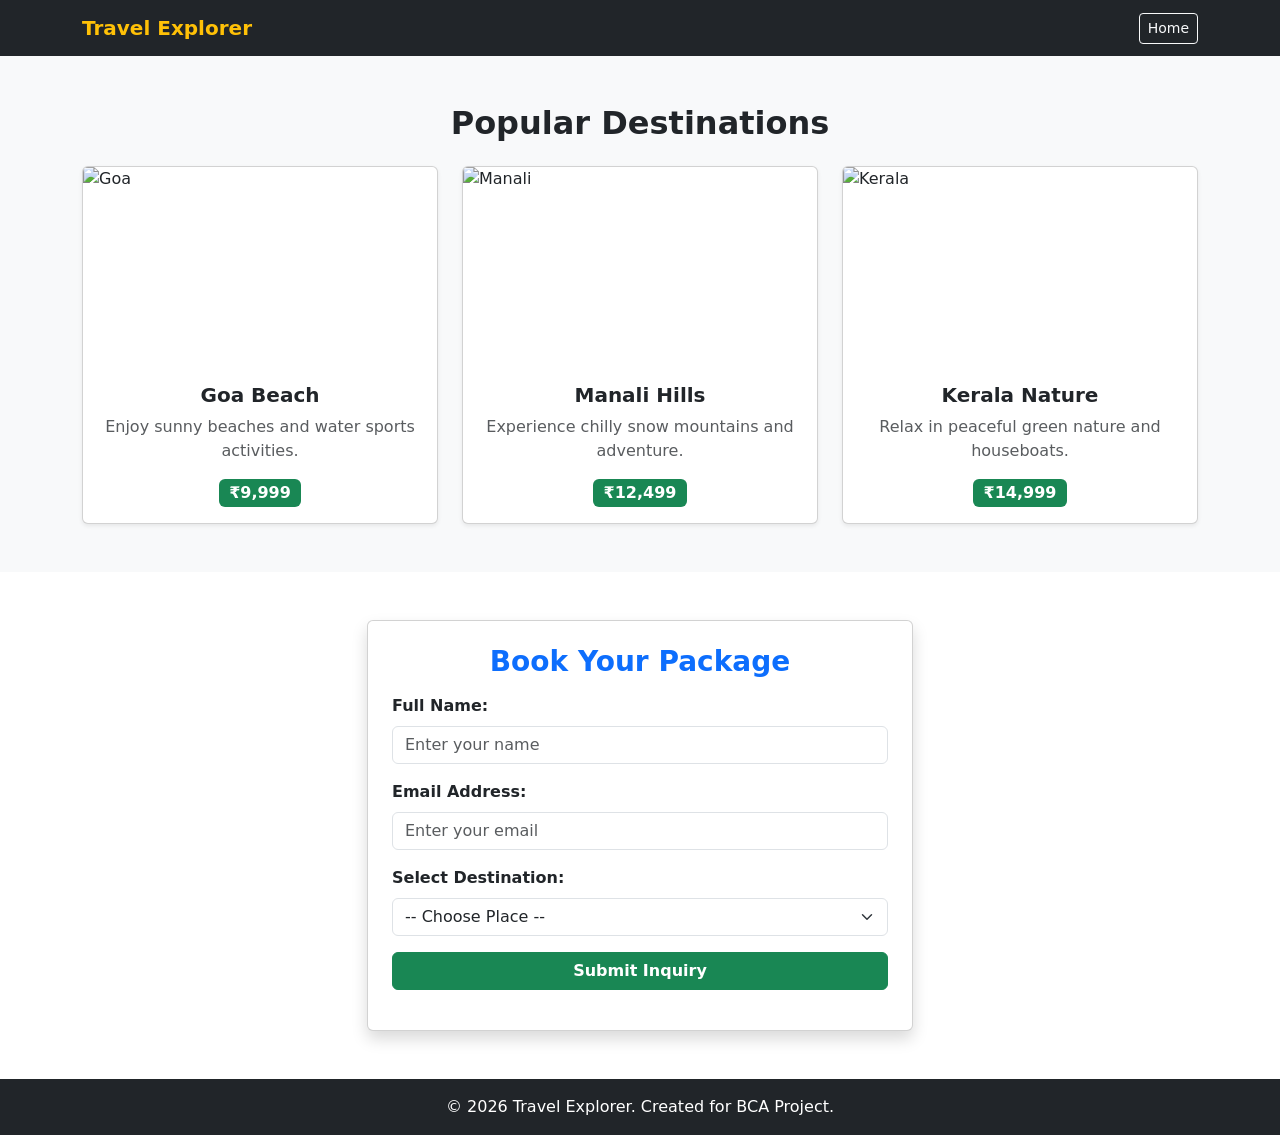
==== booking.html @ 7c7f4d99 "Travel-Project" ====
<!DOCTYPE html>
<html lang="en">
<head>
    <meta charset="UTF-8">
    <meta name="viewport" content="width=device-width, initial-scale=1.0">
    <title>Destinations & Booking - Travel Explorer</title>
    <link href="https://cdn.jsdelivr.net/npm/bootstrap@5.3.0/dist/css/bootstrap.min.css" rel="stylesheet">
    <link rel="icon" type="image/x-icon" href="https://cdn-icons-png.flaticon.com/512/201/201623.png">
    <link rel="stylesheet" href="style.css">
</head>
<body>

    <!-- Navbar -->
    <nav class="navbar navbar-expand-lg navbar-dark bg-dark sticky-top">
        <div class="container">
            <a class="navbar-brand fw-bold text-warning" href="index.html">Travel Explorer</a>
            <div class="ms-auto">
                <a href="index.html" class="btn btn-outline-light btn-sm">Home</a>
            </div>
        </div>
    </nav>

    <!-- Destinations Section -->
    <section id="destinations" class="py-5 bg-light">
        <div class="container">
            <h2 class="text-center mb-4 text-dark fw-bold">Popular Destinations</h2>
            <div class="row g-4">
                <div class="col-md-4">
                    <div class="card h-100 shadow-sm">
                        <img src="https://images.unsplash.com/photo-1512343879784-a960bf40e7f2?w=400" class="card-img-top custom-card-img" alt="Goa">
                        <div class="card-body text-center">
                            <h5 class="card-title fw-bold">Goa Beach</h5>
                            <p class="card-text text-muted">Enjoy sunny beaches and water sports activities.</p>
                            <span class="badge bg-success fs-6">₹9,999</span>
                        </div>
                    </div>
                </div>

                <div class="col-md-4">
                    <div class="card h-100 shadow-sm">
                        <img src="https://images.unsplash.com/photo-1626621341517-bbf3d9990a23?w=400" class="card-img-top custom-card-img" alt="Manali">
                        <div class="card-body text-center">
                            <h5 class="card-title fw-bold">Manali Hills</h5>
                            <p class="card-text text-muted">Experience chilly snow mountains and adventure.</p>
                            <span class="badge bg-success fs-6">₹12,499</span>
                        </div>
                    </div>
                </div>

                <div class="col-md-4">
                    <div class="card h-100 shadow-sm">
                        <img src="https://images.unsplash.com/photo-1602216056096-3b40cc0c9944?w=400" class="card-img-top custom-card-img" alt="Kerala">
                        <div class="card-body text-center">
                            <h5 class="card-title fw-bold">Kerala Nature</h5>
                            <p class="card-text text-muted">Relax in peaceful green nature and houseboats.</p>
                            <span class="badge bg-success fs-6">₹14,999</span>
                        </div>
                    </div>
                </div>
            </div>
        </div>
    </section>

    <!-- Booking Form Section -->
    <section id="booking" class="py-5">
        <div class="container">
            <div class="row justify-content-center">
                <div class="col-md-6">
                    <div class="card shadow p-4">
                        <h3 class="text-center mb-3 text-primary fw-bold">Book Your Package</h3>
                        <form id="travelForm">
                            <div class="mb-3">
                                <label class="form-label fw-semibold">Full Name:</label>
                                <input type="text" class="form-control" id="fullname" placeholder="Enter your name" required>
                            </div>

                            <div class="mb-3">
                                <label class="form-label fw-semibold">Email Address:</label>
                                <input type="email" class="form-control" id="email" placeholder="Enter your email" required>
                            </div>

                            <div class="mb-3">
                                <label class="form-label fw-semibold">Select Destination:</label>
                                <select class="form-select" id="destination" required>
                                    <option value="">-- Choose Place --</option>
                                    <option value="Goa Beach">Goa</option>
                                    <option value="Manali Hills">Manali</option>
                                    <option value="Kerala Nature">Kerala</option>
                                </select>
                            </div>

                            <button type="submit" class="btn btn-success w-100 fw-bold">Submit Inquiry</button>
                            <div id="responseMsg" class="mt-3 text-center fw-bold"></div>
                        </form>
                    </div>
                </div>
            </div>
        </div>
    </section>

    <footer class="bg-dark text-white text-center py-3">
        <p class="mb-0">&copy; 2026 Travel Explorer. Created for BCA Project.</p>
    </footer>

    <script src="https://cdn.jsdelivr.net/npm/bootstrap@5.3.0/dist/js/bootstrap.bundle.min.js"></script>
    <script src="script.js"></script>
</body>
</html>
---- style.css ----
/* Custom Styles for Bootstrap Web Template */

/* Images inside Cards */
.custom-card-img {
    height: 200px;
    object-fit: cover;
}

/* Card Hover Animation */
.card {
    transition: transform 0.2s ease-in-out;
}

.card:hover {
    transform: translateY(-5px);
}
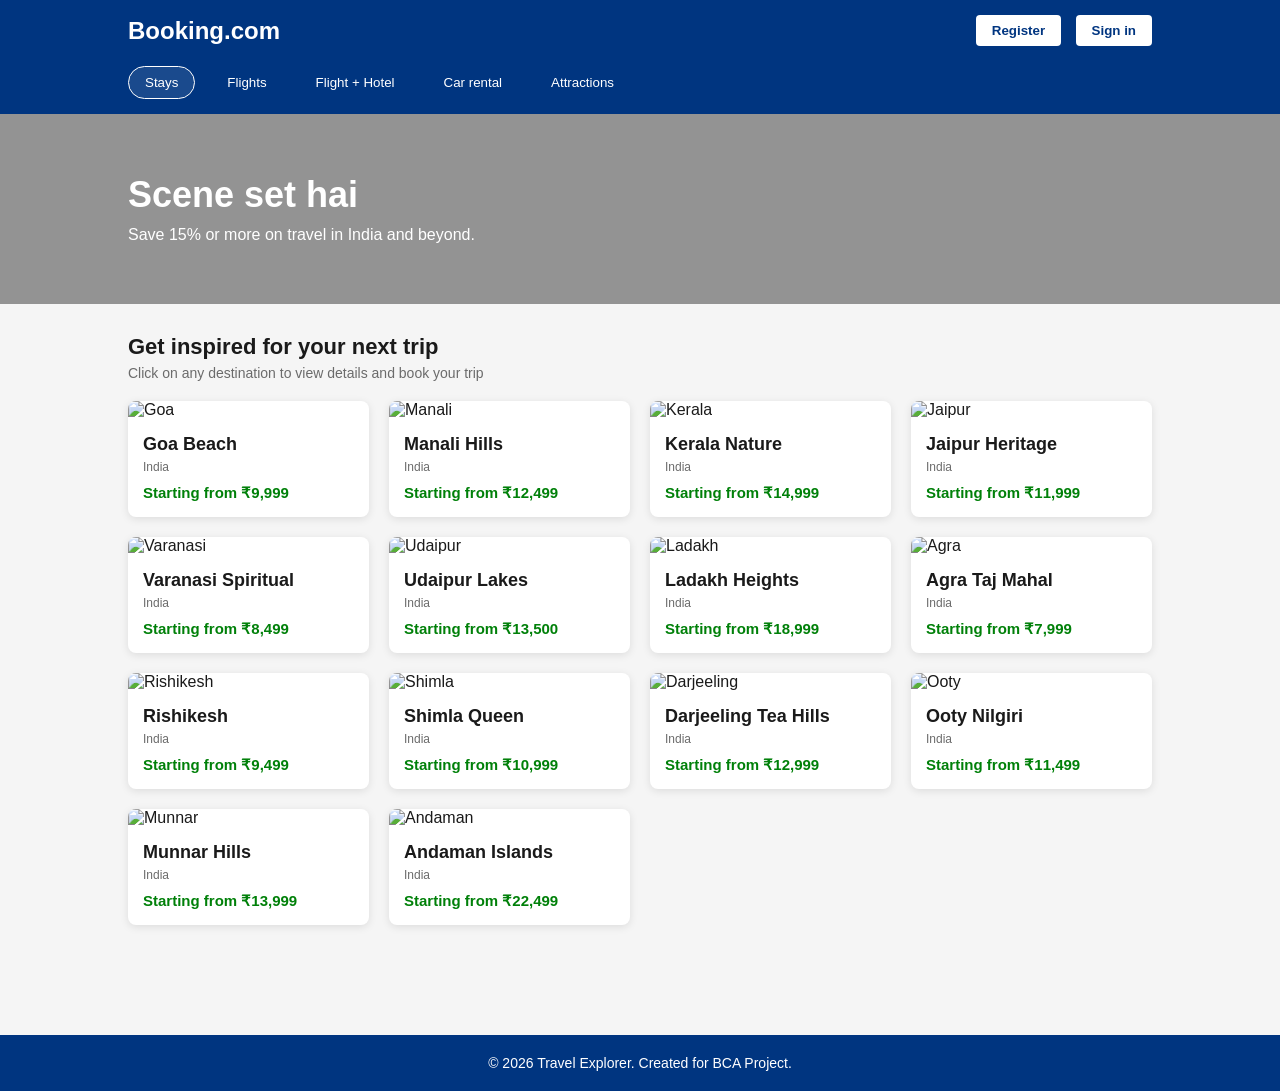
==== commit dc4f0866: "Revamp booking.html to match Booking.com style Updated the booking page layout and styling to resemb" ====
--- a/booking.html
+++ b/booking.html
@@ -1,108 +1,513 @@
 <!DOCTYPE html>
 <html lang="en">
 <head>
-    <meta charset="UTF-8">
-    <meta name="viewport" content="width=device-width, initial-scale=1.0">
-    <title>Destinations & Booking - Travel Explorer</title>
-    <link href="https://cdn.jsdelivr.net/npm/bootstrap@5.3.0/dist/css/bootstrap.min.css" rel="stylesheet">
-    <link rel="icon" type="image/x-icon" href="https://cdn-icons-png.flaticon.com/512/201/201623.png">
-    <link rel="stylesheet" href="style.css">
+  <meta charset="UTF-8">
+  <meta name="viewport" content="width=device-width, initial-scale=1.0">
+  <title>Travel Explorer - Booking.com Style</title>
+  <style>
+    /* Global Reset & Typography */
+    * {
+      box-sizing: border-box;
+      margin: 0;
+      padding: 0;
+      font-family: -apple-system, BlinkMacSystemFont, "Segoe UI", Roboto, Helvetica, Arial, sans-serif;
+    }
+
+    body {
+      background-color: #f5f5f5;
+      color: #1a1a1a;
+    }
+
+    /* Header Styling */
+    header {
+      background-color: #003580;
+      color: white;
+      padding: 15px 10%;
+    }
+
+    .top-bar {
+      display: flex;
+      justify-content: space-between;
+      align-items: center;
+      margin-bottom: 20px;
+    }
+
+    .logo {
+      font-size: 24px;
+      font-weight: bold;
+    }
+
+    .user-actions button {
+      background: white;
+      color: #003580;
+      border: none;
+      padding: 8px 16px;
+      margin-left: 10px;
+      font-weight: bold;
+      border-radius: 4px;
+      cursor: pointer;
+    }
+
+    .nav-tabs {
+      display: flex;
+      gap: 15px;
+      flex-wrap: wrap;
+    }
+
+    .nav-tab {
+      background: transparent;
+      border: 1px solid transparent;
+      color: white;
+      padding: 8px 16px;
+      border-radius: 20px;
+      cursor: pointer;
+    }
+
+    .nav-tab.active {
+      border-color: white;
+      background: rgba(255, 255, 255, 0.1);
+    }
+
+    /* Banner / Hero Section */
+    .hero {
+      background: linear-gradient(rgba(0,0,0,0.4), rgba(0,0,0,0.4)), 
+                  url('https://images.unsplash.com/photo-1507525428034-b723cf961d3e?auto=format&fit=crop&w=1200&q=80') center/cover;
+      color: white;
+      padding: 60px 10%;
+      text-align: left;
+    }
+
+    .hero h1 {
+      font-size: 36px;
+      margin-bottom: 10px;
+    }
+
+    /* Main Container */
+    .container {
+      padding: 30px 10%;
+    }
+
+    .section-title {
+      font-size: 22px;
+      margin-bottom: 5px;
+    }
+
+    .section-subtitle {
+      color: #6b6b6b;
+      margin-bottom: 20px;
+      font-size: 14px;
+    }
+
+    /* Grid Layout for Destination Cards */
+    .cards-grid {
+      display: grid;
+      grid-template-columns: repeat(auto-fill, minmax(240px, 1fr));
+      gap: 20px;
+      margin-bottom: 40px;
+    }
+
+    .card {
+      background: white;
+      border-radius: 8px;
+      overflow: hidden;
+      box-shadow: 0 2px 8px rgba(0,0,0,0.1);
+      cursor: pointer;
+      transition: transform 0.2s, box-shadow 0.2s;
+    }
+
+    .card:hover {
+      transform: translateY(-4px);
+      box-shadow: 0 4px 15px rgba(0,0,0,0.15);
+    }
+
+    .card img {
+      width: 100%;
+      height: 180px;
+      object-fit: cover;
+    }
+
+    .card-content {
+      padding: 15px;
+    }
+
+    .card-title {
+      font-size: 18px;
+      font-weight: bold;
+      margin-bottom: 5px;
+    }
+
+    .card-subtitle {
+      font-size: 12px;
+      color: #6b6b6b;
+      margin-bottom: 10px;
+    }
+
+    .card-price {
+      font-size: 15px;
+      font-weight: bold;
+      color: #008009;
+    }
+
+    /* Detail View / Booking Section */
+    #detailView {
+      display: none;
+      background: white;
+      padding: 25px;
+      border-radius: 8px;
+      box-shadow: 0 2px 10px rgba(0,0,0,0.1);
+      margin-bottom: 40px;
+    }
+
+    .back-btn {
+      background: #003580;
+      color: white;
+      border: none;
+      padding: 8px 16px;
+      border-radius: 4px;
+      cursor: pointer;
+      margin-bottom: 20px;
+    }
+
+    .detail-container {
+      display: grid;
+      grid-template-columns: 2fr 1fr;
+      gap: 30px;
+    }
+
+    @media (max-width: 768px) {
+      .detail-container {
+        grid-template-columns: 1fr;
+      }
+    }
+
+    .detail-image {
+      width: 100%;
+      height: 350px;
+      object-fit: cover;
+      border-radius: 8px;
+    }
+
+    /* Form Styling */
+    .booking-form {
+      background: #f0f4fa;
+      padding: 20px;
+      border-radius: 8px;
+      border: 1px solid #c6d7ef;
+    }
+
+    .booking-form h3 {
+      margin-bottom: 15px;
+      color: #003580;
+    }
+
+    .form-group {
+      margin-bottom: 15px;
+    }
+
+    .form-group label {
+      display: block;
+      font-size: 13px;
+      font-weight: bold;
+      margin-bottom: 5px;
+    }
+
+    .form-group input, .form-group select {
+      width: 100%;
+      padding: 10px;
+      border: 1px solid #ccc;
+      border-radius: 4px;
+    }
+
+    .submit-btn {
+      width: 100%;
+      background: #0071c2;
+      color: white;
+      border: none;
+      padding: 12px;
+      font-size: 16px;
+      font-weight: bold;
+      border-radius: 4px;
+      cursor: pointer;
+    }
+
+    .submit-btn:hover {
+      background: #005999;
+    }
+
+    /* Footer */
+    footer {
+      background: #003580;
+      color: white;
+      text-align: center;
+      padding: 20px;
+      margin-top: 40px;
+      font-size: 14px;
+    }
+  </style>
 </head>
 <body>
 
-    <!-- Navbar -->
-    <nav class="navbar navbar-expand-lg navbar-dark bg-dark sticky-top">
-        <div class="container">
-            <a class="navbar-brand fw-bold text-warning" href="index.html">Travel Explorer</a>
-            <div class="ms-auto">
-                <a href="index.html" class="btn btn-outline-light btn-sm">Home</a>
+  <!-- Top Header Navigation -->
+  <header>
+    <div class="top-bar">
+      <div class="logo">Booking.com</div>
+      <div class="user-actions">
+        <button>Register</button>
+        <button>Sign in</button>
+      </div>
+    </div>
+    <div class="nav-tabs">
+      <button class="nav-tab active">Stays</button>
+      <button class="nav-tab">Flights</button>
+      <button class="nav-tab">Flight + Hotel</button>
+      <button class="nav-tab">Car rental</button>
+      <button class="nav-tab">Attractions</button>
+    </div>
+  </header>
+
+  <!-- Hero Section -->
+  <div class="hero">
+    <h1>Scene set hai</h1>
+    <p>Save 15% or more on travel in India and beyond.</p>
+  </div>
+
+  <div class="container">
+
+    <!-- 1. Destination Grid View -->
+    <div id="gridSection">
+      <h2 class="section-title">Get inspired for your next trip</h2>
+      <p class="section-subtitle">Click on any destination to view details and book your trip</p>
+
+      <div class="cards-grid">
+        
+        <!-- 1. Goa -->
+        <div class="card" onclick="showBooking('Goa Beach', 'Enjoy sunny beaches and water sports activities.', '₹9,999', 'https://images.unsplash.com/photo-1512343879784-a960bf40e7f2?auto=format&fit=crop&w=600&q=80')">
+          <img src="https://images.unsplash.com/photo-1512343879784-a960bf40e7f2?auto=format&fit=crop&w=600&q=80" alt="Goa">
+          <div class="card-content">
+            <div class="card-title">Goa Beach</div>
+            <div class="card-subtitle">India</div>
+            <div class="card-price">Starting from ₹9,999</div>
+          </div>
+        </div>
+
+        <!-- 2. Manali -->
+        <div class="card" onclick="showBooking('Manali Hills', 'Experience chilly snow mountains and adventure.', '₹12,499', 'https://images.unsplash.com/photo-1626621341517-bbf3d9990a23?auto=format&fit=crop&w=600&q=80')">
+          <img src="https://images.unsplash.com/photo-1626621341517-bbf3d9990a23?auto=format&fit=crop&w=600&q=80" alt="Manali">
+          <div class="card-content">
+            <div class="card-title">Manali Hills</div>
+            <div class="card-subtitle">India</div>
+            <div class="card-price">Starting from ₹12,499</div>
+          </div>
+        </div>
+
+        <!-- 3. Kerala -->
+        <div class="card" onclick="showBooking('Kerala Nature', 'Relax in peaceful green nature and houseboats.', '₹14,999', 'https://images.unsplash.com/photo-1602216056096-3b40cc0c9944?auto=format&fit=crop&w=600&q=80')">
+          <img src="https://images.unsplash.com/photo-1602216056096-3b40cc0c9944?auto=format&fit=crop&w=600&q=80" alt="Kerala">
+          <div class="card-content">
+            <div class="card-title">Kerala Nature</div>
+            <div class="card-subtitle">India</div>
+            <div class="card-price">Starting from ₹14,999</div>
+          </div>
+        </div>
+
+        <!-- 4. Jaipur -->
+        <div class="card" onclick="showBooking('Jaipur Heritage', 'Explore historic palaces and colorful markets.', '₹11,999', 'https://images.unsplash.com/photo-1477587458883-47145ed94245?auto=format&fit=crop&w=600&q=80')">
+          <img src="https://images.unsplash.com/photo-1477587458883-47145ed94245?auto=format&fit=crop&w=600&q=80" alt="Jaipur">
+          <div class="card-content">
+            <div class="card-title">Jaipur Heritage</div>
+            <div class="card-subtitle">India</div>
+            <div class="card-price">Starting from ₹11,999</div>
+          </div>
+        </div>
+
+        <!-- 5. Varanasi -->
+        <div class="card" onclick="showBooking('Varanasi Spiritual', 'Experience divine Ganga Aarti and ancient heritage.', '₹8,499', 'https://images.unsplash.com/photo-1561361513-2d000a50f0dc?auto=format&fit=crop&w=600&q=80')">
+          <img src="https://images.unsplash.com/photo-1561361513-2d000a50f0dc?auto=format&fit=crop&w=600&q=80" alt="Varanasi">
+          <div class="card-content">
+            <div class="card-title">Varanasi Spiritual</div>
+            <div class="card-subtitle">India</div>
+            <div class="card-price">Starting from ₹8,499</div>
+          </div>
+        </div>
+
+        <!-- 6. Udaipur -->
+        <div class="card" onclick="showBooking('Udaipur City of Lakes', 'Enjoy romantic lake views and royal palaces.', '₹13,500', 'https://images.unsplash.com/photo-1615836245337-f5b9b2303f10?auto=format&fit=crop&w=600&q=80')">
+          <img src="https://images.unsplash.com/photo-1615836245337-f5b9b2303f10?auto=format&fit=crop&w=600&q=80" alt="Udaipur">
+          <div class="card-content">
+            <div class="card-title">Udaipur Lakes</div>
+            <div class="card-subtitle">India</div>
+            <div class="card-price">Starting from ₹13,500</div>
+          </div>
+        </div>
+
+        <!-- 7. Ladakh -->
+        <div class="card" onclick="showBooking('Ladakh Adventure', 'Breathtaking mountain passes and crystal clear lakes.', '₹18,999', 'https://images.unsplash.com/photo-1581793745862-99fde7fa73d2?auto=format&fit=crop&w=600&q=80')">
+          <img src="https://images.unsplash.com/photo-1581793745862-99fde7fa73d2?auto=format&fit=crop&w=600&q=80" alt="Ladakh">
+          <div class="card-content">
+            <div class="card-title">Ladakh Heights</div>
+            <div class="card-subtitle">India</div>
+            <div class="card-price">Starting from ₹18,999</div>
+          </div>
+        </div>
+
+        <!-- 8. Agra -->
+        <div class="card" onclick="showBooking('Agra Taj Mahal', 'Visit the world-famous wonder Taj Mahal.', '₹7,999', 'https://images.unsplash.com/photo-1564507592333-c60657eea523?auto=format&fit=crop&w=600&q=80')">
+          <img src="https://images.unsplash.com/photo-1564507592333-c60657eea523?auto=format&fit=crop&w=600&q=80" alt="Agra">
+          <div class="card-content">
+            <div class="card-title">Agra Taj Mahal</div>
+            <div class="card-subtitle">India</div>
+            <div class="card-price">Starting from ₹7,999</div>
+          </div>
+        </div>
+
+        <!-- 9. Rishikesh -->
+        <div class="card" onclick="showBooking('Rishikesh Yoga & Rafting', 'River rafting on Ganga and peaceful yoga retreats.', '₹9,499', 'https://images.unsplash.com/photo-1606214174585-fe31582dc6ee?auto=format&fit=crop&w=600&q=80')">
+          <img src="https://encrypted-tbn0.gstatic.com/images?q=tbn:ANd9GcSAq4BQZ0JneHWTT7hV9nDlErzJbUOe4sWuv8nVTwb3Iw&s=10" alt="Rishikesh">
+          <div class="card-content">
+            <div class="card-title">Rishikesh</div>
+            <div class="card-subtitle">India</div>
+            <div class="card-price">Starting from ₹9,499</div>
+          </div>
+        </div>
+
+        <!-- 10. Shimla -->
+        <div class="card" onclick="showBooking('Shimla Queen of Hills', 'Colonial architecture, toy train, and pine forests.', '₹10,999', 'https://images.unsplash.com/photo-1597074866923-dc0589150358?auto=format&fit=crop&w=600&q=80')">
+          <img src="https://images.unsplash.com/photo-1597074866923-dc0589150358?auto=format&fit=crop&w=600&q=80" alt="Shimla">
+          <div class="card-content">
+            <div class="card-title">Shimla Queen</div>
+            <div class="card-subtitle">India</div>
+            <div class="card-price">Starting from ₹10,999</div>
+          </div>
+        </div>
+
+        <!-- 11. Darjeeling -->
+        <div class="card" onclick="showBooking('Darjeeling Tea Gardens', 'Scenic view of Kanchenjunga and famous tea estates.', '₹12,999', 'https://images.unsplash.com/photo-1544644181-1484b3fdfc62?auto=format&fit=crop&w=600&q=80')">
+          <img src="https://images.unsplash.com/photo-1544644181-1484b3fdfc62?auto=format&fit=crop&w=600&q=80" alt="Darjeeling">
+          <div class="card-content">
+            <div class="card-title">Darjeeling Tea Hills</div>
+            <div class="card-subtitle">India</div>
+            <div class="card-price">Starting from ₹12,999</div>
+          </div>
+        </div>
+
+        <!-- 12. Ooty -->
+        <div class="card" onclick="showBooking('Ooty Nilgiri Hills', 'Lush green tea gardens, lakes, and cool weather.', '₹11,499', 'https://images.unsplash.com/photo-1589182373726-e4f658ab50f0?auto=format&fit=crop&w=600&q=80')">
+          <img src="https://images.unsplash.com/photo-1589182373726-e4f658ab50f0?auto=format&fit=crop&w=600&q=80" alt="Ooty">
+          <div class="card-content">
+            <div class="card-title">Ooty Nilgiri</div>
+            <div class="card-subtitle">India</div>
+            <div class="card-price">Starting from ₹11,499</div>
+          </div>
+        </div>
+
+        <!-- 13. Munnar -->
+        <div class="card" onclick="showBooking('Munnar Spice Hills', 'Rolling hills dotted with tea plantations.', '₹13,999', 'https://images.unsplash.com/photo-1593693397690-362cb9666fc2?auto=format&fit=crop&w=600&q=80')">
+          <img src="https://images.unsplash.com/photo-1593693397690-362cb9666fc2?auto=format&fit=crop&w=600&q=80" alt="Munnar">
+          <div class="card-content">
+            <div class="card-title">Munnar Hills</div>
+            <div class="card-subtitle">India</div>
+            <div class="card-price">Starting from ₹13,999</div>
+          </div>
+        </div>
+
+        <!-- 14. Andaman -->
+        <div class="card" onclick="showBooking('Andaman Islands', 'Exotic white sand beaches and scuba diving.', '₹22,499', 'https://images.unsplash.com/photo-1589308078059-be1415eab4c3?auto=format&fit=crop&w=600&q=80')">
+          <img src="https://images.unsplash.com/photo-1589308078059-be1415eab4c3?auto=format&fit=crop&w=600&q=80" alt="Andaman">
+          <div class="card-content">
+            <div class="card-title">Andaman Islands</div>
+            <div class="card-subtitle">India</div>
+            <div class="card-price">Starting from ₹22,499</div>
+          </div>
+        </div>
+
+      </div>
+    </div>
+
+    <!-- 2. Detail & Booking View -->
+    <div id="detailView">
+      <button class="back-btn" onclick="hideBooking()">← Back to Destinations</button>
+
+      <div class="detail-container">
+        <!-- Destination Details -->
+        <div>
+          <img id="detailImg" src="" alt="Destination Image" class="detail-image">
+          <h1 id="detailTitle" style="margin-top: 15px; color: #003580;"></h1>
+          <p id="detailDesc" style="margin-top: 10px; color: #555; line-height: 1.6;"></p>
+          <h3 id="detailPrice" style="margin-top: 15px; color: #008009;"></h3>
+        </div>
+
+        <!-- Booking Form -->
+        <div class="booking-form">
+          <h3>Book Your Package</h3>
+          <form onsubmit="handleFormSubmit(event)">
+            <div class="form-group">
+              <label>Selected Destination</label>
+              <input type="text" id="selectedPlace" readonly style="background-color: #e9ecef;">
             </div>
-        </div>
-    </nav>
-
-    <!-- Destinations Section -->
-    <section id="destinations" class="py-5 bg-light">
-        <div class="container">
-            <h2 class="text-center mb-4 text-dark fw-bold">Popular Destinations</h2>
-            <div class="row g-4">
-                <div class="col-md-4">
-                    <div class="card h-100 shadow-sm">
-                        <img src="https://images.unsplash.com/photo-1512343879784-a960bf40e7f2?w=400" class="card-img-top custom-card-img" alt="Goa">
-                        <div class="card-body text-center">
-                            <h5 class="card-title fw-bold">Goa Beach</h5>
-                            <p class="card-text text-muted">Enjoy sunny beaches and water sports activities.</p>
-                            <span class="badge bg-success fs-6">₹9,999</span>
-                        </div>
-                    </div>
-                </div>
-
-                <div class="col-md-4">
-                    <div class="card h-100 shadow-sm">
-                        <img src="https://images.unsplash.com/photo-1626621341517-bbf3d9990a23?w=400" class="card-img-top custom-card-img" alt="Manali">
-                        <div class="card-body text-center">
-                            <h5 class="card-title fw-bold">Manali Hills</h5>
-                            <p class="card-text text-muted">Experience chilly snow mountains and adventure.</p>
-                            <span class="badge bg-success fs-6">₹12,499</span>
-                        </div>
-                    </div>
-                </div>
-
-                <div class="col-md-4">
-                    <div class="card h-100 shadow-sm">
-                        <img src="https://images.unsplash.com/photo-1602216056096-3b40cc0c9944?w=400" class="card-img-top custom-card-img" alt="Kerala">
-                        <div class="card-body text-center">
-                            <h5 class="card-title fw-bold">Kerala Nature</h5>
-                            <p class="card-text text-muted">Relax in peaceful green nature and houseboats.</p>
-                            <span class="badge bg-success fs-6">₹14,999</span>
-                        </div>
-                    </div>
-                </div>
+
+            <div class="form-group">
+              <label>Full Name</label>
+              <input type="text" placeholder="Enter your full name" required>
             </div>
-        </div>
-    </section>
-
-    <!-- Booking Form Section -->
-    <section id="booking" class="py-5">
-        <div class="container">
-            <div class="row justify-content-center">
-                <div class="col-md-6">
-                    <div class="card shadow p-4">
-                        <h3 class="text-center mb-3 text-primary fw-bold">Book Your Package</h3>
-                        <form id="travelForm">
-                            <div class="mb-3">
-                                <label class="form-label fw-semibold">Full Name:</label>
-                                <input type="text" class="form-control" id="fullname" placeholder="Enter your name" required>
-                            </div>
-
-                            <div class="mb-3">
-                                <label class="form-label fw-semibold">Email Address:</label>
-                                <input type="email" class="form-control" id="email" placeholder="Enter your email" required>
-                            </div>
-
-                            <div class="mb-3">
-                                <label class="form-label fw-semibold">Select Destination:</label>
-                                <select class="form-select" id="destination" required>
-                                    <option value="">-- Choose Place --</option>
-                                    <option value="Goa Beach">Goa</option>
-                                    <option value="Manali Hills">Manali</option>
-                                    <option value="Kerala Nature">Kerala</option>
-                                </select>
-                            </div>
-
-                            <button type="submit" class="btn btn-success w-100 fw-bold">Submit Inquiry</button>
-                            <div id="responseMsg" class="mt-3 text-center fw-bold"></div>
-                        </form>
-                    </div>
-                </div>
+
+            <div class="form-group">
+              <label>Email Address</label>
+              <input type="email" placeholder="Enter your email" required>
             </div>
-        </div>
-    </section>
-
-    <footer class="bg-dark text-white text-center py-3">
-        <p class="mb-0">&copy; 2026 Travel Explorer. Created for BCA Project.</p>
-    </footer>
-
-    <script src="https://cdn.jsdelivr.net/npm/bootstrap@5.3.0/dist/js/bootstrap.bundle.min.js"></script>
-    <script src="script.js"></script>
+
+            <div class="form-group">
+              <label>Check-in Date</label>
+              <input type="date" required>
+            </div>
+
+            <div class="form-group">
+              <label>Number of Guests</label>
+              <select>
+                <option>1 Adult</option>
+                <option selected>2 Adults</option>
+                <option>2 Adults + 1 Child</option>
+                <option>Family (4+ Guests)</option>
+              </select>
+            </div>
+
+            <button type="submit" class="submit-btn">Confirm & Reserve</button>
+          </form>
+        </div>
+      </div>
+    </div>
+
+  </div>
+
+  <!-- Footer -->
+  <footer>
+    &copy; 2026 Travel Explorer. Created for BCA Project.
+  </footer>
+
+  <!-- JavaScript logic -->
+  <script>
+    function showBooking(title, description, price, imageUrl) {
+      document.getElementById('gridSection').style.display = 'none';
+      document.getElementById('detailView').style.display = 'block';
+
+      document.getElementById('detailTitle').innerText = title;
+      document.getElementById('detailDesc').innerText = description;
+      document.getElementById('detailPrice').innerText = "Price: " + price + " / person";
+      document.getElementById('detailImg').src = imageUrl;
+      document.getElementById('selectedPlace').value = title;
+
+      window.scrollTo({ top: 0, behavior: 'smooth' });
+    }
+
+    function hideBooking() {
+      document.getElementById('detailView').style.display = 'none';
+      document.getElementById('gridSection').style.display = 'block';
+    }
+
+    function handleFormSubmit(e) {
+      e.preventDefault();
+      alert('Thank you! Your booking inquiry has been submitted successfully.');
+      hideBooking();
+    }
+  </script>
 </body>
-</html>+</html>
